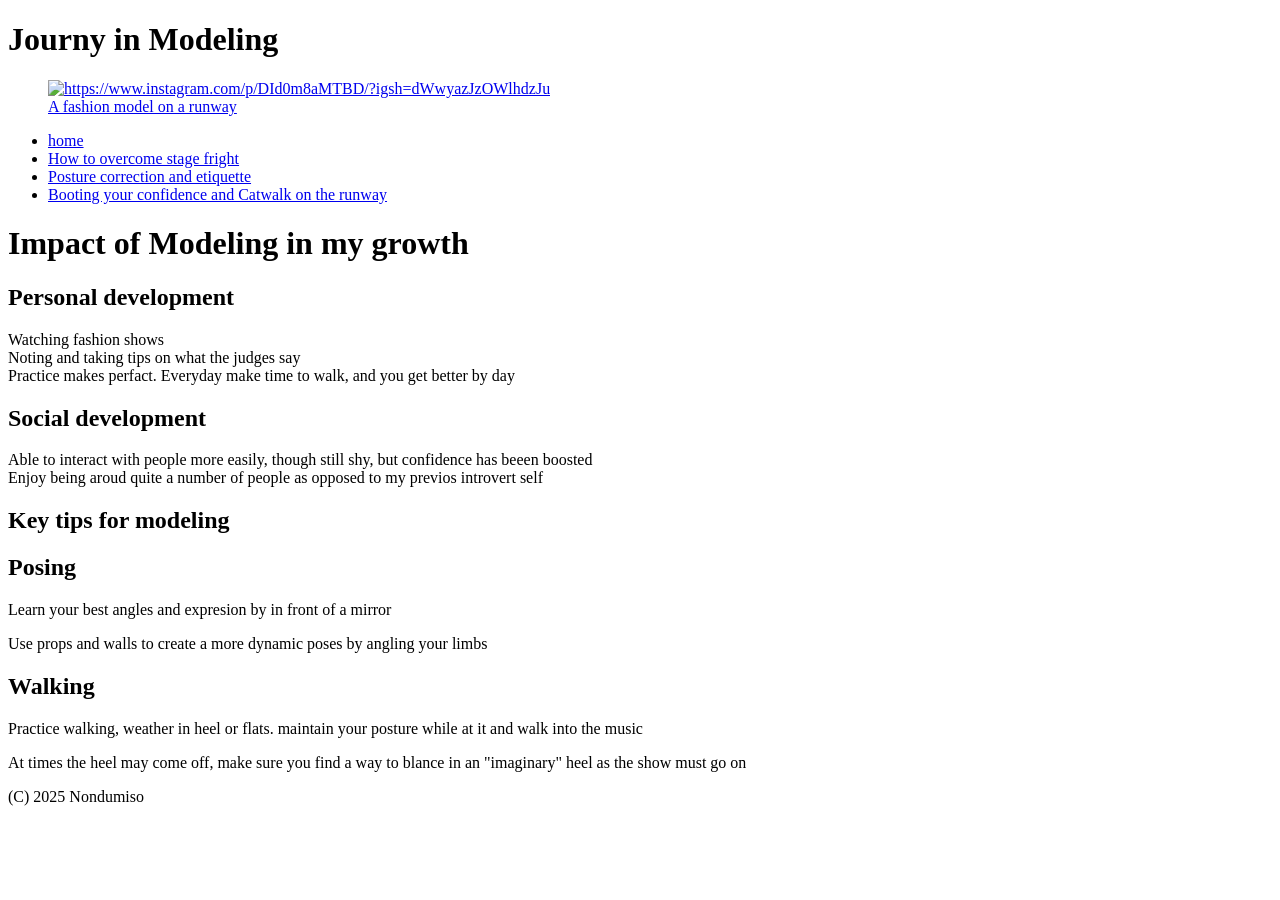
==== index.html @ 091f6666 "Rename index.html.html to index.html" ====
<!DOCTYPE html>
<html lang="en">
<head>
    <meta charset="UTF-8">
    <meta name="viewport" content="width=device-width, initial-scale=1.0">
    <title>MY Favorite Hobby</title>
</head>
  <header>
    <h1> Journy in Modeling</h1>
     <a href="#">
      <figure>
        <img src="IMG_20251113_110725.jpg" alt="https://www.instagram.com/p/DId0m8aMTBD/?igsh=dWwyazJzOWlhdzJu"/>
       <figcaption>A fashion model on a runway</figcaption>
      </figure>      
     </a>
   </header>
 <nav>
    <ul>
        <li><a href="#">home</a></li>
        <li><a href="#stage fright">How to overcome stage fright</a></li>
        <li><a href="#posture">Posture correction and etiquette</a></li>
        <li><a href="catwalk and confidence">Booting your confidence and Catwalk on the runway</a></li>
    </ul>
 </nav>
 <main> 
   <h1>Impact of Modeling in my growth</h1>
   <h2>Personal development</h2>
       <p> 
          Watching fashion shows<br>
          Noting and taking tips on what the judges say<br>
          Practice makes perfact. Everyday make time to walk, and you get better by day
       </p>
   <h2>Social development</h2>
        <p>
            Able to interact with people more easily, though still shy, but confidence has beeen boosted<br>
            Enjoy being aroud quite a number of people as opposed to my previos introvert self
        </p>
 </main>
 <article>
    <header>
        <h1>Key tips for modeling</h1>
    </header>
    <section>
        <h2> Posing</h2>
         <p>
             Learn your best angles and expresion by in front of a mirror
         </p>
         <aside>
            <p>
                Use props and walls to create a more dynamic poses by angling your limbs
            </p>
         </aside>
        <h2> Walking</h2> 
         <p>
            Practice walking, weather in heel or flats. maintain your posture while at it and walk into the music
         </p>
         <aside>
            <p>
              At times the heel may come off, make sure you find a way to blance in an "imaginary" heel as the show must go on 
            </p>
         </aside>
    </section>
    <footer>
       <P>(C) 2025 Nondumiso</P>
    </footer>
 </article>    
</body>
</html>
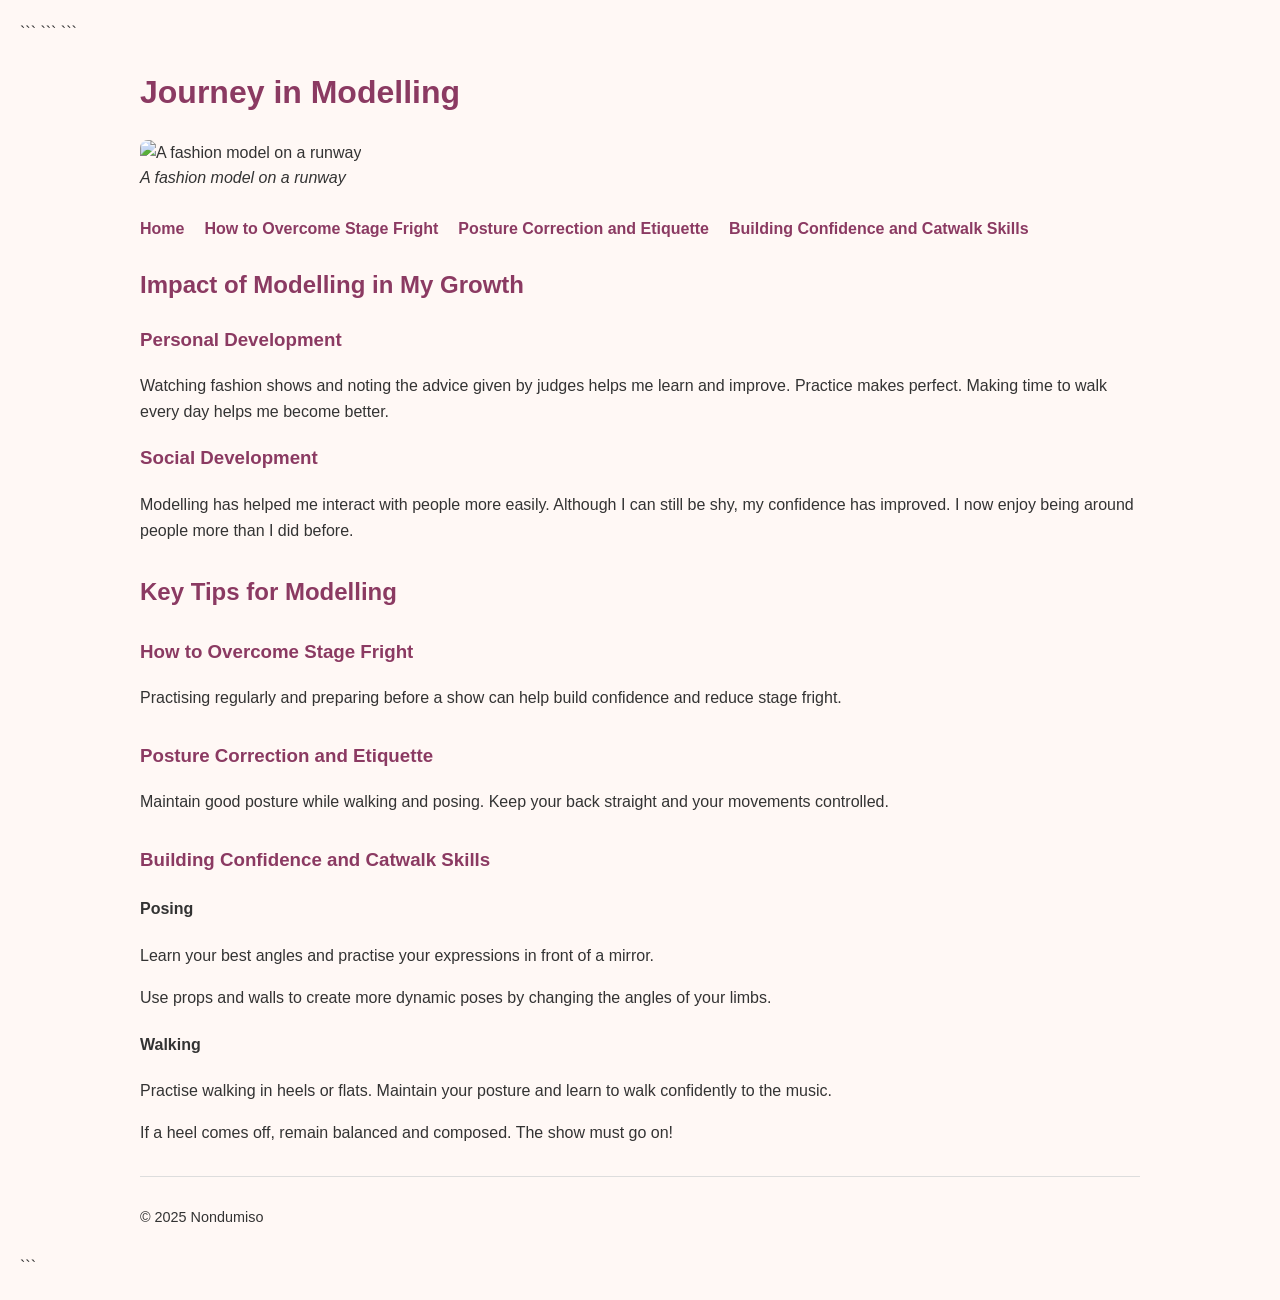
==== commit 5d03e31d: "Add files via upload" ====
--- a/index.html
+++ b/index.html
@@ -1,68 +1,120 @@
 <!DOCTYPE html>
+
 <html lang="en">
 <head>
     <meta charset="UTF-8">
     <meta name="viewport" content="width=device-width, initial-scale=1.0">
-    <title>MY Favorite Hobby</title>
+    <title>My Favourite Hobby - Modelling</title>
+
+```
+<!-- Link the stylesheet to the HTML page -->
+<link rel="stylesheet" href="style.css">
+```
+
 </head>
-  <header>
-    <h1> Journy in Modeling</h1>
-     <a href="#">
-      <figure>
-        <img src="IMG_20251113_110725.jpg" alt="https://www.instagram.com/p/DId0m8aMTBD/?igsh=dWwyazJzOWlhdzJu"/>
-       <figcaption>A fashion model on a runway</figcaption>
-      </figure>      
-     </a>
-   </header>
- <nav>
+
+<body>
+
+```
+<header id="home">
+    <h1>Journey in Modelling</h1>
+
+    <figure>
+        <img
+            src="IMG_20251113_110725.jpg"
+            alt="A fashion model on a runway"
+            width="300"
+        >
+        <figcaption>A fashion model on a runway</figcaption>
+    </figure>
+</header>
+
+<!-- Navigation links point to matching section IDs -->
+<nav>
     <ul>
-        <li><a href="#">home</a></li>
-        <li><a href="#stage fright">How to overcome stage fright</a></li>
-        <li><a href="#posture">Posture correction and etiquette</a></li>
-        <li><a href="catwalk and confidence">Booting your confidence and Catwalk on the runway</a></li>
+        <li><a href="#home">Home</a></li>
+        <li><a href="#stage-fright">How to Overcome Stage Fright</a></li>
+        <li><a href="#posture">Posture Correction and Etiquette</a></li>
+        <li><a href="#catwalk-confidence">Building Confidence and Catwalk Skills</a></li>
     </ul>
- </nav>
- <main> 
-   <h1>Impact of Modeling in my growth</h1>
-   <h2>Personal development</h2>
-       <p> 
-          Watching fashion shows<br>
-          Noting and taking tips on what the judges say<br>
-          Practice makes perfact. Everyday make time to walk, and you get better by day
-       </p>
-   <h2>Social development</h2>
+</nav>
+
+<main>
+    <section id="personal-development">
+        <h2>Impact of Modelling in My Growth</h2>
+
+        <h3>Personal Development</h3>
         <p>
-            Able to interact with people more easily, though still shy, but confidence has beeen boosted<br>
-            Enjoy being aroud quite a number of people as opposed to my previos introvert self
+            Watching fashion shows and noting the advice given by judges
+            helps me learn and improve. Practice makes perfect.
+            Making time to walk every day helps me become better.
         </p>
- </main>
- <article>
-    <header>
-        <h1>Key tips for modeling</h1>
-    </header>
-    <section>
-        <h2> Posing</h2>
-         <p>
-             Learn your best angles and expresion by in front of a mirror
-         </p>
-         <aside>
+
+        <h3>Social Development</h3>
+        <p>
+            Modelling has helped me interact with people more easily.
+            Although I can still be shy, my confidence has improved.
+            I now enjoy being around people more than I did before.
+        </p>
+    </section>
+
+    <article>
+        <header>
+            <h2>Key Tips for Modelling</h2>
+        </header>
+
+        <section id="stage-fright">
+            <h3>How to Overcome Stage Fright</h3>
             <p>
-                Use props and walls to create a more dynamic poses by angling your limbs
+                Practising regularly and preparing before a show
+                can help build confidence and reduce stage fright.
             </p>
-         </aside>
-        <h2> Walking</h2> 
-         <p>
-            Practice walking, weather in heel or flats. maintain your posture while at it and walk into the music
-         </p>
-         <aside>
+        </section>
+
+        <section id="posture">
+            <h3>Posture Correction and Etiquette</h3>
             <p>
-              At times the heel may come off, make sure you find a way to blance in an "imaginary" heel as the show must go on 
+                Maintain good posture while walking and posing.
+                Keep your back straight and your movements controlled.
             </p>
-         </aside>
-    </section>
-    <footer>
-       <P>(C) 2025 Nondumiso</P>
-    </footer>
- </article>    
+        </section>
+
+        <section id="catwalk-confidence">
+            <h3>Building Confidence and Catwalk Skills</h3>
+
+            <h4>Posing</h4>
+            <p>
+                Learn your best angles and practise your expressions
+                in front of a mirror.
+            </p>
+
+            <aside>
+                <p>
+                    Use props and walls to create more dynamic poses
+                    by changing the angles of your limbs.
+                </p>
+            </aside>
+
+            <h4>Walking</h4>
+            <p>
+                Practise walking in heels or flats. Maintain your
+                posture and learn to walk confidently to the music.
+            </p>
+
+            <aside>
+                <p>
+                    If a heel comes off, remain balanced and composed.
+                    The show must go on!
+                </p>
+            </aside>
+        </section>
+    </article>
+</main>
+
+<footer>
+    <p>&copy; 2025 Nondumiso</p>
+</footer>
+```
+
 </body>
 </html>
--- a/style.css
+++ b/style.css
@@ -0,0 +1,66 @@
+body {
+    font-family: Arial, sans-serif;
+    line-height: 1.6;
+    margin: 0;
+    padding: 20px;
+    background-color: #fff8f5;
+    color: #333;
+}
+
+header,
+nav,
+main,
+article,
+footer {
+    max-width: 1000px;
+    margin: 0 auto 25px;
+}
+
+h1,
+h2,
+h3 {
+    color: #8b3a62;
+}
+
+nav ul {
+    display: flex;
+    flex-wrap: wrap;
+    gap: 20px;
+    list-style: none;
+    padding: 0;
+}
+
+nav a {
+    color: #8b3a62;
+    text-decoration: none;
+    font-weight: bold;
+}
+
+nav a:hover {
+    text-decoration: underline;
+}
+
+figure {
+    margin: 0;
+}
+
+figure img {
+    max-width: 100%;
+    height: auto;
+    border-radius: 8px;
+}
+
+figcaption {
+    font-style: italic;
+}
+
+section,
+article {
+    margin-bottom: 30px;
+}
+
+footer {
+    border-top: 1px solid #ddd;
+    padding-top: 15px;
+    font-size: 0.9rem;
+}
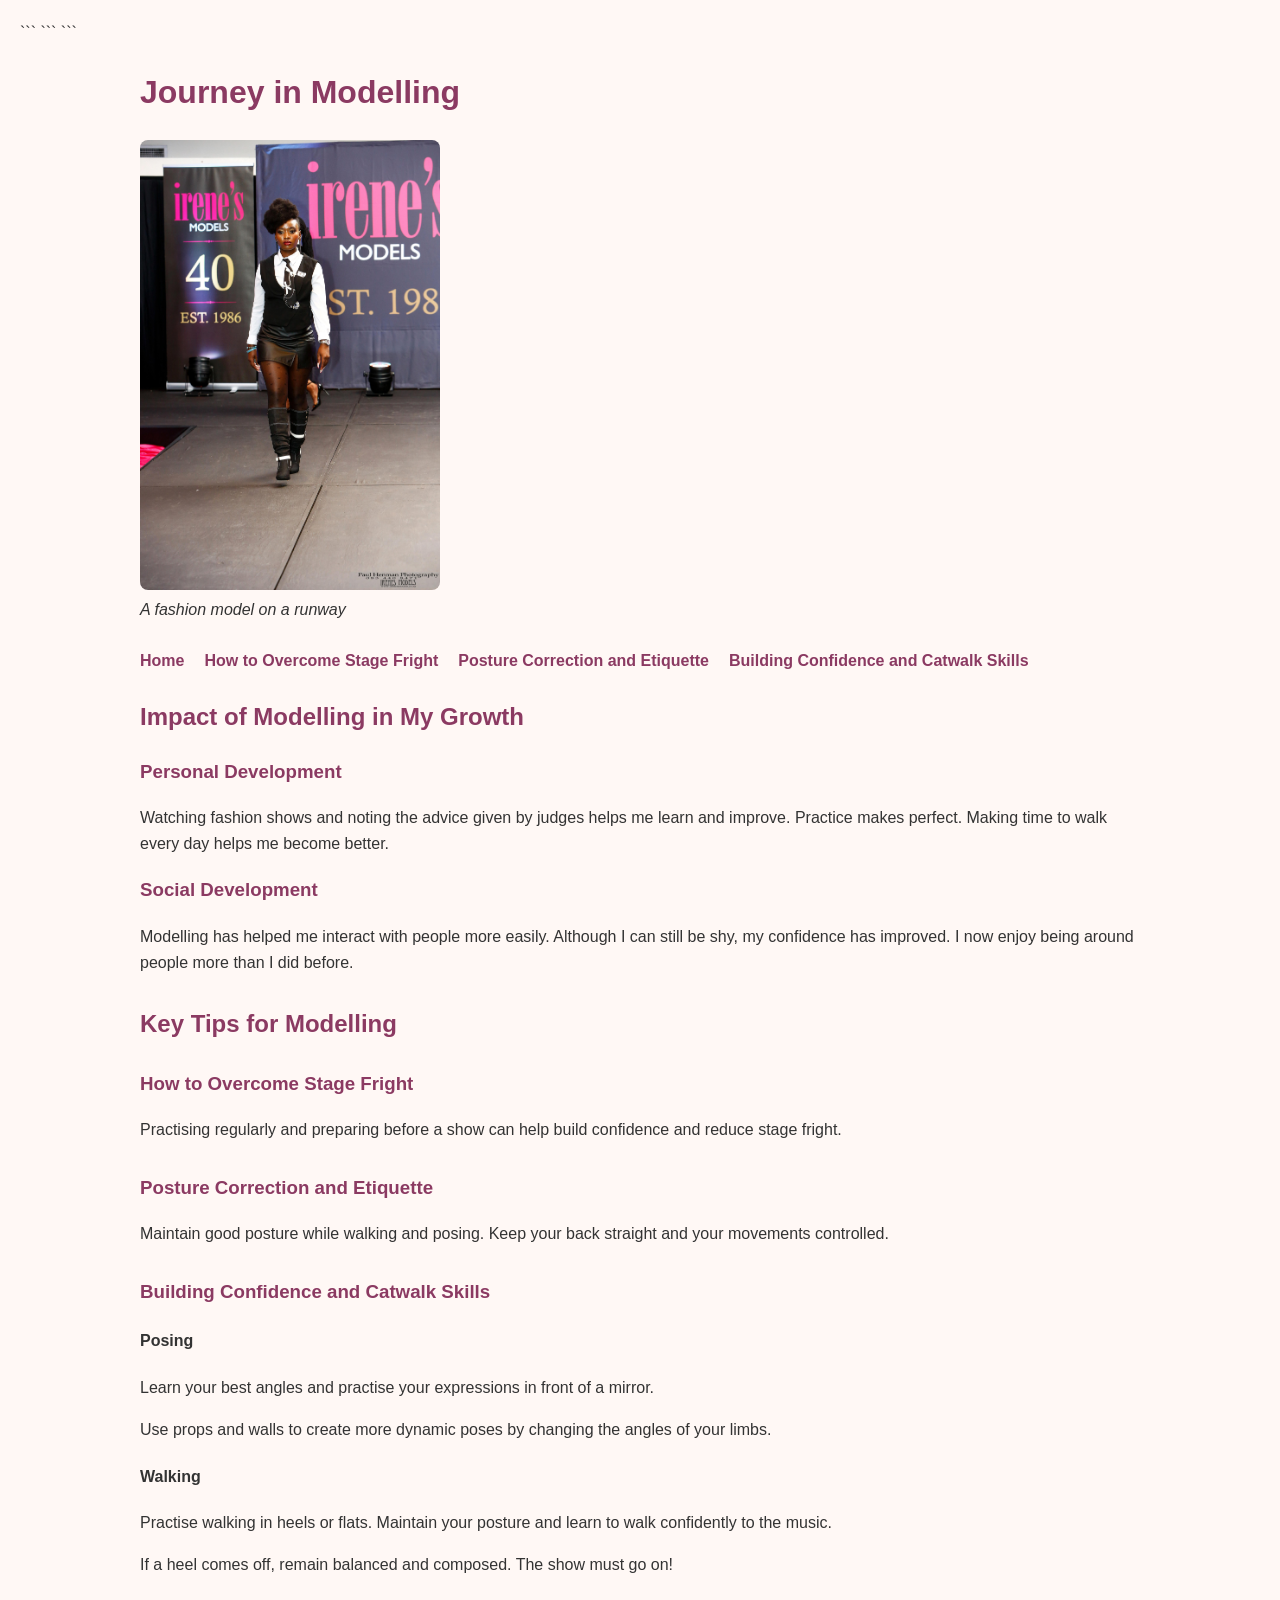
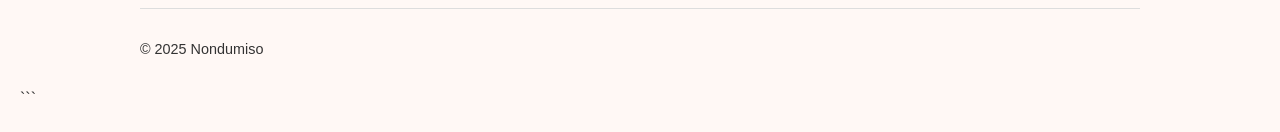
==== commit 1561112c: "Add files via upload" ====
--- a/index.html
+++ b/index.html
@@ -21,7 +21,7 @@
 
     <figure>
         <img
-            src="IMG_20251113_110725.jpg"
+            src="IMG-20261016-WA0013.jpg"
             alt="A fashion model on a runway"
             width="300"
         >
